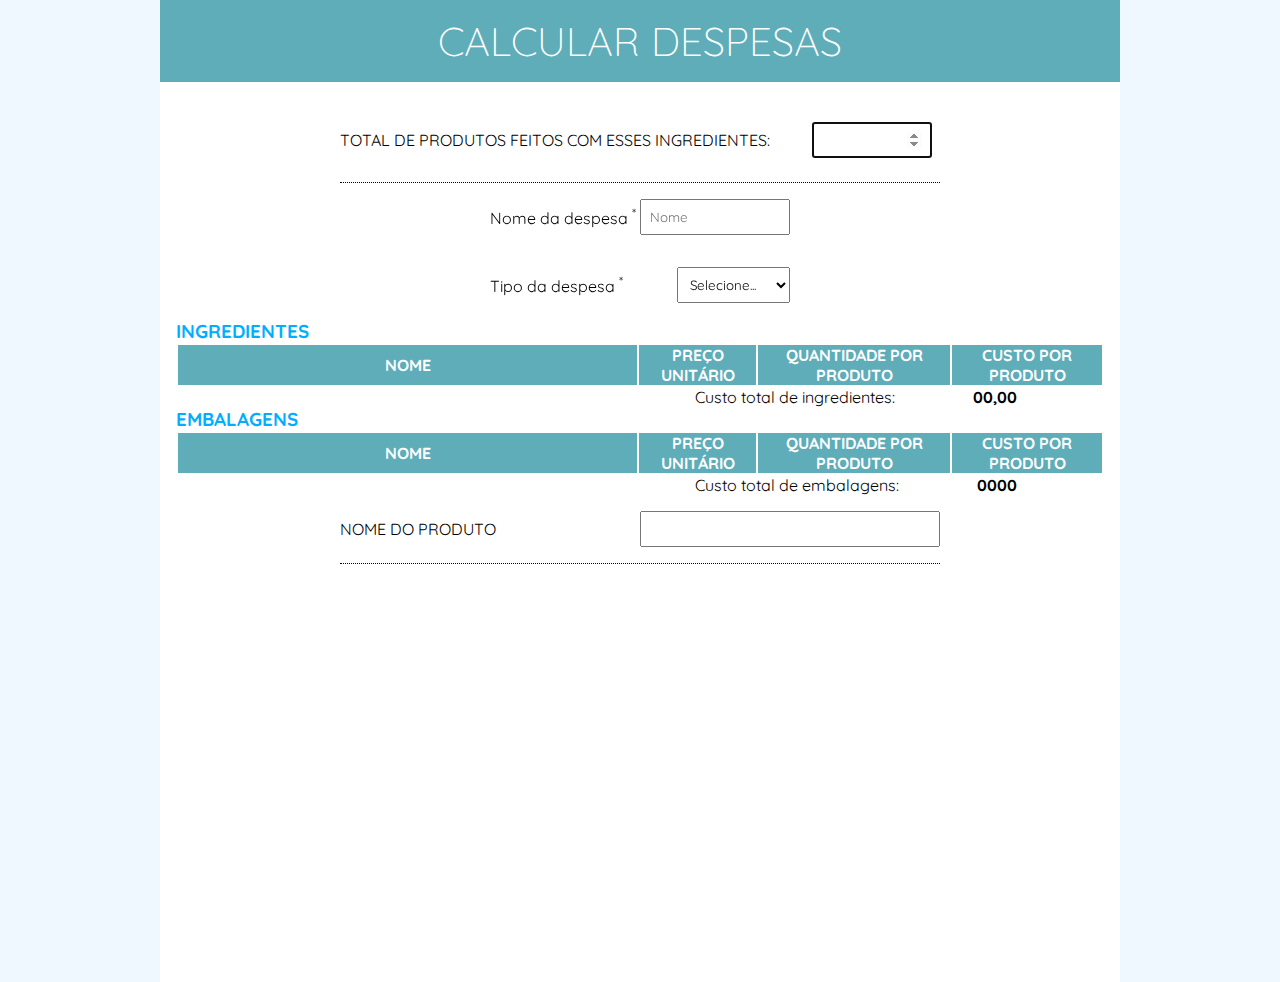
==== index.html @ eee97b00 "alertando campos obrigatórios vazios" ====
<!DOCTYPE html>
<html lang="pt-br">
<head>
    <meta charset="UTF-8">
    <meta http-equiv="X-UA-Compatible" content="IE=edge">
    <meta name="viewport" content="width=device-width, initial-scale=1.0">
    <title>Calcular Despesas</title>

    <link href="https://fonts.googleapis.com/css2?family=Quicksand:wght@300;400;700&display=swap" rel="stylesheet">
    
    <link rel="stylesheet" href="./css/reset.css">
    <link rel="stylesheet" href="./css/style.css">
    <link rel="stylesheet" href="./css/cabecalho/cabecalho.css">
    <link rel="stylesheet" href="./css/formulario/formulario.css">
    <link rel="stylesheet" href="./css/tabela.css">
</head>
<body>
    <header class="cabecalho">
        <h1 class="cabecalho__titulo">Calcular Despesas</h1>
    </header>
    <main class="principal">
        <div class="container">
            <div class="formulario__campo">
                <span class="mensagem-erro mensagem-erro-oculta"></span>
                <label for="quantidade-produtos">Total de produtos feitos com esses ingredientes:</label>
                <input type="number" id="quantidade-produtos" required autofocus>
            </div>
            <!--**************FORMULÁRIO**************-->
            <form class="formulario">
                <div class="formulario__campo">
                    <label for="nome-despesa">Nome da despesa <sup>*</sup></label>
                    <input type="text" id="nome-despesa" placeholder="Nome" required>
                    <span class="mensagem-erro mensagem-erro-oculta"></span>
                </div>
                <div class="formulario__campo">
                    <label for="tipo-despesa">Tipo da despesa <sup>*</sup></label>
                    <select name="tipo" id="tipo-despesa">
                        <option>Selecione...</option>
                        <option value="ingrediente">Ingrediente</option>
                        <option value="embalagem">Embalagem</option>
                        <span class="mensagem-erro mensagem-erro-oculta"></span>
                    </select>
                </div>
                <!--FORMULÁRIO TIPO-->
                <div class="formulario__tipo formulario-inativo">          
                    <div class="formulario__campo">
                        <label for="quantidade">Quantidade utilizada <sub>(opcional)</sub></label>
                        <input type="text" pattern="[\d]+" id="quantidade-usada" data-tipo="quantidade-usada" placeholder="Quantidade utilizada">
                    </div>
                    <div class="formulario__campo" id="preco-quantidade">
                        <!--<label for="preco">Preço/Quantidade</label>
                        <div>
                            <input type="text" id="preco" data-tipo="preco" placeholder="Preço" required>
                            <input type="number" id="quantidade-preco" data-tipo="quantidade-preco" placeholder="1">
                        </div>-->
                        <label for="preco" id="">Preço/Quantidade</label>
                        <input type="text" id="preco" data-tipo="preco" placeholder="Preço" required>
                        <input type="number" id="quantidade-preco" data-tipo="quantidade-preco" placeholder="1">
                        
                    </div>
                    <button class="formulario__botao">Adicionar</button>
                </div>
            </form>
            <!--***************TABELAS**************-->
            <!--nome, quantidadeUtilizada, precoUnitario, quantidadePorProduto, custoPorProduto-->
            
            
            
            <table class="tabela tabela__ingredientes">
                <h3 class="tabela__titulo">Ingredientes</h3>
                <tr class="tabela__cabecalho">
                    <th class="tabela__cabecalho--nome">Nome</th>
                    <th class="tabela__cabecalho--precoUnitario">Preço unitário</th>
                    <th class="tabela__cabecalho--quantidadePorProduto">Quantidade por Produto</th>
                    <th class="tabela__cabecalho--custoPorProduto">Custo por Produto</th>
                </tr>
            </table>    
            <div class="custo-total">
                <p>Custo total de ingredientes: </p>
                <b class="custo-total--valor custo-ingredientes">00,00</b>
            </div>
            <table class="tabela tabela__embalagens">
                <h3 class="tabela__titulo">Embalagens</h3>
                <tr class="tabela__cabecalho">
                    <th class="tabela__cabecalho--nome">Nome</th>
                    <th class="tabela__cabecalho--precoUnitario">Preço unitário</th>
                    <th class="tabela__cabecalho--quantidadePorProduto">Quantidade por Produto</th>
                    <th class="tabela__cabecalho--custoPorProduto">Custo por Produto</th>
                </tr>
            </table>
            <div class="custo-total">
                <p>Custo total de embalagens: </p>
                <b class="custo-total--valor custo-embalagens">0000</b>
            </div>
            

                <div class="formulario__campo">
                    <label for="nome-produto">Nome do produto</label>
                    <input type="text" id="nome-produto">
                </div>
        </div>
    </main>
    <footer>
        
    </footer>
    <script src="./js/formulario/form.js"></script>
</body>
</html>
---- css/style.css ----
:root {
    --azul-principal: rgb(94, 173, 184);
}


body {
    background-color: aliceblue;
    padding: 0 10rem;
    
}
body * {
    font-family: 'Quicksand', sans-serif;
    
}
main {
    background-color: white;
    min-height: 100vh;
}

button {
    background-color: grey;
    border: none;
    border-radius: 1rem;
    color: aliceblue;
    padding: .5rem;
    align-self: flex-end;
    text-transform: uppercase;
    width: 10rem;
}
button:active {
    background-color: rgb(180, 2, 2);
}
input,select {
    padding: .5rem;
}


.container {
    align-items: center;
    display: flex;
    padding: 1rem;
    flex-direction: column;
}

.custo-total {
    width: 100%;
    max-width: 400px;
    margin-left: auto;
    margin-right: 3rem;
    display: flex;
    justify-content: space-around;
}

.mensagem-erro {
    background-color: rgba(255, 0, 0, 0.25);
    border-radius: 5px;
    color: red;
    display: inline-block;
    padding: .26rem;
    position: absolute;
    transform: translateY(-100%);
    
    text-align: center;
}
.mensagem-erro-oculta {
    display: none;
}

@media  screen and (max-width:768px) {
    body {
        padding: 0;
    }
}
---- css/cabecalho/cabecalho.css ----
.cabecalho {
    /*border-bottom: .125rem solid black;*/
    background-color: var(--azul-principal);
    text-align: center;
    padding: 1rem;

}
.cabecalho__titulo {
    color: white;
    font-weight: 300;
    font-size: 2.5rem;
    /*max-width: 300px;*/
    text-transform: uppercase;
}

@media screen and (max-width:768px){
    .cabecalho__titulo {
    }
}
---- css/formulario/formulario.css ----
.formulario {
    box-sizing: border-box;
    display: flex;
    flex-direction: column;
    width: 300px;
    opacity: 1;
    transition: .5s;
}
.formulario-destaque-erro {
    background-color: rgba(255, 0, 0, 0.25);
    border-radius: 5px;
}
.formulario__tipo {
    height: 150px;
    transition: .25s;
    transform: scaleY(1);
}
.formulario-inativo {
    transition: .25s;
    transform: scaleY(0);
    height: 0;
    opacity: 0;
}
.container > .formulario__campo {
    text-transform: uppercase;
    border-bottom: 1px dotted black;
}
.formulario__campo {
    align-items: center;
    display: flex;
    justify-content: space-between;
    max-width: 600px;
    width: 100%;
    padding: 1rem 0;
}

.formulario__campo input{
    width: 50%;
}
/*
.formulario__campo div {
    width: 50%;
    display: flex;
    justify-content: space-between;
}
*/

#preco-quantidade {
    align-items: center;
    width: 100%;
    display: flex;
    justify-content: space-between;
}
#preco-quantidade label{
    flex-basis: 50%;
}

#quantidade-produtos {
    width: 20%;
    min-width: 5rem;
    margin: .5rem;
}


.formulario__botao {
    width: 100%;
}





@media screen and (max-width:758px) {
    .formulario {
        margin: 1rem 0;
    }
}
---- css/tabela.css ----
.tabela__titulo {
    color: rgb(0, 174, 255);
    margin-right: auto;
    text-transform: uppercase;
    
}
.tabela {
    text-align: center;
    width: 100%;
    text-transform: uppercase;
}
.tabela__cabecalho {
    background-color: var(--azul-principal);
    color: white;
}
.tabela__cabecalho--nome {
    width: 50%;
}

@media screen and (max-width) {
    
}
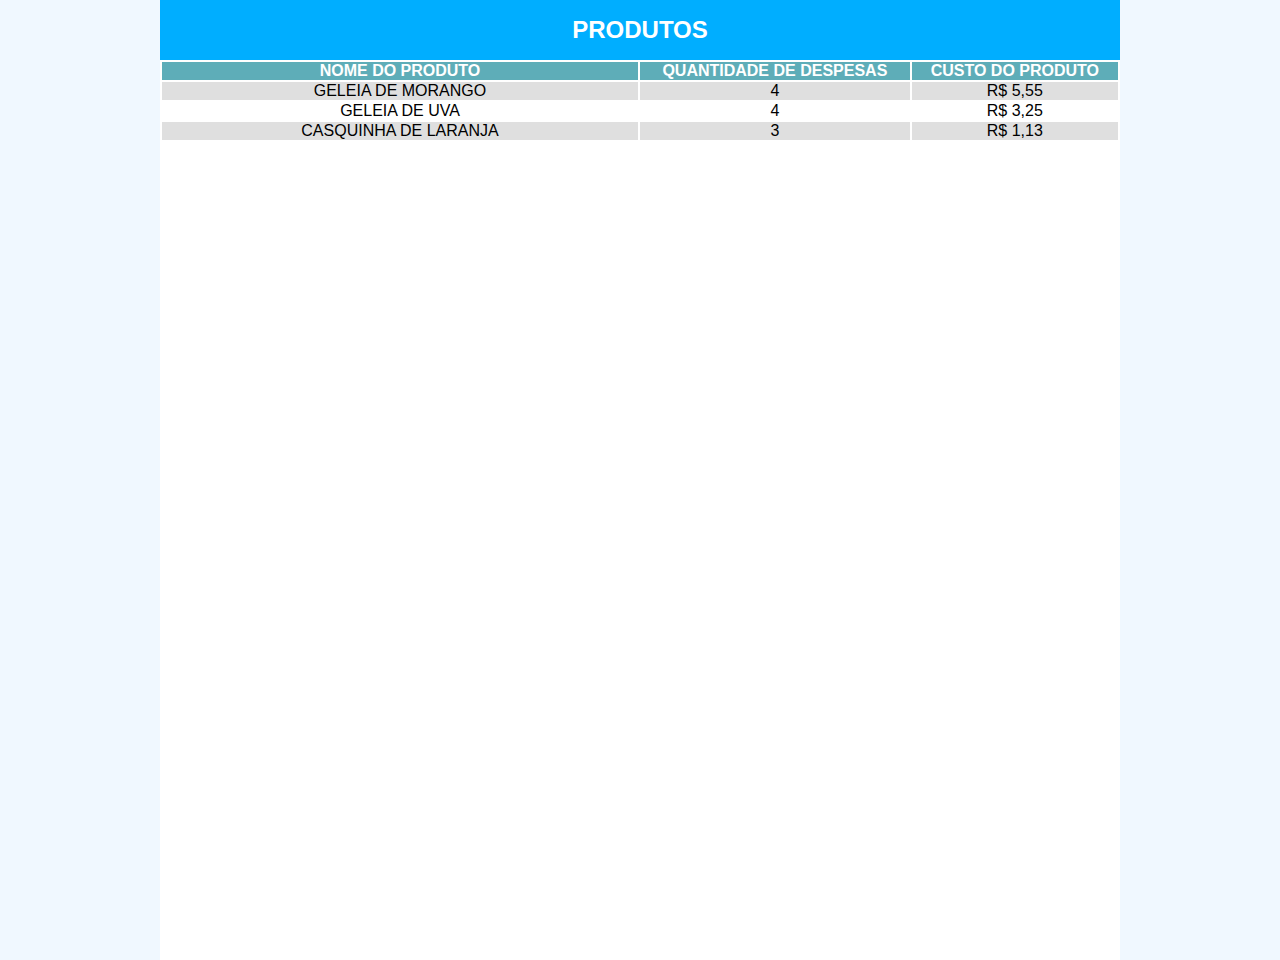
==== commit 6e02b040: "separando responsabilidades e implantando soma dos custos" ====
--- a/index.html
+++ b/index.html
@@ -1,108 +1,43 @@
 <!DOCTYPE html>
-<html lang="pt-br">
+<html lang="en">
 <head>
     <meta charset="UTF-8">
     <meta http-equiv="X-UA-Compatible" content="IE=edge">
     <meta name="viewport" content="width=device-width, initial-scale=1.0">
-    <title>Calcular Despesas</title>
-
-    <link href="https://fonts.googleapis.com/css2?family=Quicksand:wght@300;400;700&display=swap" rel="stylesheet">
+    <title>Produtos</title>
     
     <link rel="stylesheet" href="./css/reset.css">
     <link rel="stylesheet" href="./css/style.css">
+    <link rel="stylesheet" href="./css/tabela.css">
     <link rel="stylesheet" href="./css/cabecalho/cabecalho.css">
-    <link rel="stylesheet" href="./css/formulario/formulario.css">
-    <link rel="stylesheet" href="./css/tabela.css">
+    <link rel="stylesheet" href="./css/tabela/tabelaProdutos.css">
 </head>
 <body>
+    
     <header class="cabecalho">
-        <h1 class="cabecalho__titulo">Calcular Despesas</h1>
+        <h1 class="cabecalho__titulo">Produtos</h1>
     </header>
-    <main class="principal">
-        <div class="container">
-            <div class="formulario__campo">
-                <span class="mensagem-erro mensagem-erro-oculta"></span>
-                <label for="quantidade-produtos">Total de produtos feitos com esses ingredientes:</label>
-                <input type="number" id="quantidade-produtos" required autofocus>
-            </div>
-            <!--**************FORMULÁRIO**************-->
-            <form class="formulario">
-                <div class="formulario__campo">
-                    <label for="nome-despesa">Nome da despesa <sup>*</sup></label>
-                    <input type="text" id="nome-despesa" placeholder="Nome" required>
-                    <span class="mensagem-erro mensagem-erro-oculta"></span>
-                </div>
-                <div class="formulario__campo">
-                    <label for="tipo-despesa">Tipo da despesa <sup>*</sup></label>
-                    <select name="tipo" id="tipo-despesa">
-                        <option>Selecione...</option>
-                        <option value="ingrediente">Ingrediente</option>
-                        <option value="embalagem">Embalagem</option>
-                        <span class="mensagem-erro mensagem-erro-oculta"></span>
-                    </select>
-                </div>
-                <!--FORMULÁRIO TIPO-->
-                <div class="formulario__tipo formulario-inativo">          
-                    <div class="formulario__campo">
-                        <label for="quantidade">Quantidade utilizada <sub>(opcional)</sub></label>
-                        <input type="text" pattern="[\d]+" id="quantidade-usada" data-tipo="quantidade-usada" placeholder="Quantidade utilizada">
-                    </div>
-                    <div class="formulario__campo" id="preco-quantidade">
-                        <!--<label for="preco">Preço/Quantidade</label>
-                        <div>
-                            <input type="text" id="preco" data-tipo="preco" placeholder="Preço" required>
-                            <input type="number" id="quantidade-preco" data-tipo="quantidade-preco" placeholder="1">
-                        </div>-->
-                        <label for="preco" id="">Preço/Quantidade</label>
-                        <input type="text" id="preco" data-tipo="preco" placeholder="Preço" required>
-                        <input type="number" id="quantidade-preco" data-tipo="quantidade-preco" placeholder="1">
-                        
-                    </div>
-                    <button class="formulario__botao">Adicionar</button>
-                </div>
-            </form>
-            <!--***************TABELAS**************-->
-            <!--nome, quantidadeUtilizada, precoUnitario, quantidadePorProduto, custoPorProduto-->
+    <main>
+        <div class="conteudo__principal">
+            <table class="tabela">
+                <thead>
+                    <tr class="tabela__cabecalho">
+                        <th class="tabela__cabecalho--nome">Nome do Produto</th>
+                        <th>Quantidade de Despesas</th>
+                        <th>Custo do Produto</th>
+                    </tr>
+                </thead>
+                <tbody>
+                    
+                </tbody>
+                <tfoot>
+                    
+                </tfoot>
+            </table>
             
-            
-            
-            <table class="tabela tabela__ingredientes">
-                <h3 class="tabela__titulo">Ingredientes</h3>
-                <tr class="tabela__cabecalho">
-                    <th class="tabela__cabecalho--nome">Nome</th>
-                    <th class="tabela__cabecalho--precoUnitario">Preço unitário</th>
-                    <th class="tabela__cabecalho--quantidadePorProduto">Quantidade por Produto</th>
-                    <th class="tabela__cabecalho--custoPorProduto">Custo por Produto</th>
-                </tr>
-            </table>    
-            <div class="custo-total">
-                <p>Custo total de ingredientes: </p>
-                <b class="custo-total--valor custo-ingredientes">00,00</b>
-            </div>
-            <table class="tabela tabela__embalagens">
-                <h3 class="tabela__titulo">Embalagens</h3>
-                <tr class="tabela__cabecalho">
-                    <th class="tabela__cabecalho--nome">Nome</th>
-                    <th class="tabela__cabecalho--precoUnitario">Preço unitário</th>
-                    <th class="tabela__cabecalho--quantidadePorProduto">Quantidade por Produto</th>
-                    <th class="tabela__cabecalho--custoPorProduto">Custo por Produto</th>
-                </tr>
-            </table>
-            <div class="custo-total">
-                <p>Custo total de embalagens: </p>
-                <b class="custo-total--valor custo-embalagens">0000</b>
-            </div>
-            
-
-                <div class="formulario__campo">
-                    <label for="nome-produto">Nome do produto</label>
-                    <input type="text" id="nome-produto">
-                </div>
         </div>
+        
     </main>
-    <footer>
-        
-    </footer>
-    <script src="./js/formulario/form.js"></script>
+    <script src="./js/produtos.js" type="module"></script>
 </body>
 </html>--- a/css/style.css
+++ b/css/style.css
@@ -1,5 +1,7 @@
 :root {
-    --azul-principal: rgb(94, 173, 184);
+    --azul-escuro: rgb(94, 173, 184);
+    --azul-principal: rgb(0, 174, 255);
+    --vermelho-escuro: rgb(184, 94, 94);
 }
 
 
@@ -18,17 +20,26 @@
 }
 
 button {
-    background-color: grey;
     border: none;
-    border-radius: 1rem;
+    border-radius: 2rem;
     color: aliceblue;
     padding: .5rem;
-    align-self: flex-end;
+    margin: 1rem;
     text-transform: uppercase;
-    width: 10rem;
+}
+.botao__despesa {
+    background-color: grey;
+    width: calc(100% - 2rem);
+}
+.botao__produto {
+    background-color: rgb(40, 155, 40);
+    margin: 0;
+    margin-left: 50%;
+    width: 50%;
+    height: 3rem;
 }
 button:active {
-    background-color: rgb(180, 2, 2);
+    background-color: var(--vermelho-escuro);
 }
 input,select {
     padding: .5rem;
@@ -42,29 +53,6 @@
     flex-direction: column;
 }
 
-.custo-total {
-    width: 100%;
-    max-width: 400px;
-    margin-left: auto;
-    margin-right: 3rem;
-    display: flex;
-    justify-content: space-around;
-}
-
-.mensagem-erro {
-    background-color: rgba(255, 0, 0, 0.25);
-    border-radius: 5px;
-    color: red;
-    display: inline-block;
-    padding: .26rem;
-    position: absolute;
-    transform: translateY(-100%);
-    
-    text-align: center;
-}
-.mensagem-erro-oculta {
-    display: none;
-}
 
 @media  screen and (max-width:768px) {
     body {
--- a/css/tabela.css
+++ b/css/tabela.css
@@ -10,11 +10,25 @@
     text-transform: uppercase;
 }
 .tabela__cabecalho {
-    background-color: var(--azul-principal);
+    background-color: var(--azul-escuro);
     color: white;
 }
 .tabela__cabecalho--nome {
+}
+
+td:first-child {
     width: 50%;
+}
+
+tr:nth-child(2n) {
+    background-color: rgb(223, 223, 223);
+}
+th {
+    padding: 0 .5rem;
+
+}
+tbody tr {
+    height: 3rem;
 }
 
 @media screen and (max-width) {
--- a/css/cabecalho/cabecalho.css
+++ b/css/cabecalho/cabecalho.css
@@ -3,12 +3,12 @@
     background-color: var(--azul-principal);
     text-align: center;
     padding: 1rem;
-
+    
 }
 .cabecalho__titulo {
     color: white;
-    font-weight: 300;
-    font-size: 2.5rem;
+    font-weight: 700;
+    font-size: 1.5rem;
     /*max-width: 300px;*/
     text-transform: uppercase;
 }
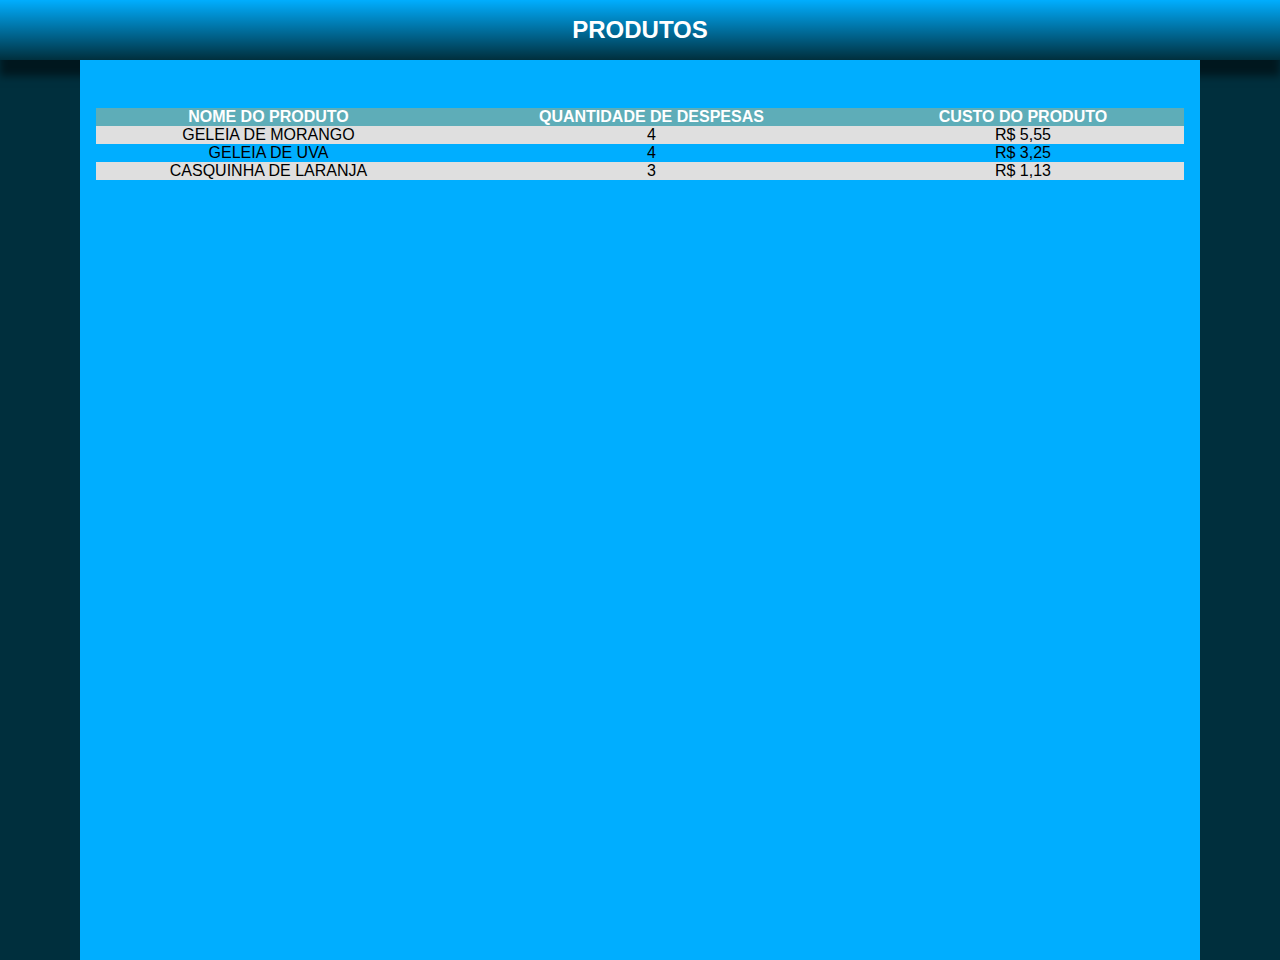
==== commit 4a28b7aa: "mudanças no layout" ====
--- a/index.html
+++ b/index.html
@@ -8,9 +8,8 @@
     
     <link rel="stylesheet" href="./css/reset.css">
     <link rel="stylesheet" href="./css/style.css">
-    <link rel="stylesheet" href="./css/tabela.css">
+    <link rel="stylesheet" href="./css/tabela/tabela.css">
     <link rel="stylesheet" href="./css/cabecalho/cabecalho.css">
-    <link rel="stylesheet" href="./css/tabela/tabelaProdutos.css">
 </head>
 <body>
     
--- a/css/style.css
+++ b/css/style.css
@@ -1,13 +1,13 @@
 :root {
     --azul-escuro: rgb(94, 173, 184);
+    --fundo-body: rgb(0, 47, 61);
     --azul-principal: rgb(0, 174, 255);
     --vermelho-escuro: rgb(184, 94, 94);
 }
 
 
 body {
-    background-color: aliceblue;
-    padding: 0 10rem;
+    background-color: var(--fundo-body);
     
 }
 body * {
@@ -15,47 +15,47 @@
     
 }
 main {
-    background-color: white;
+    background-color: var(--azul-principal);
     min-height: 100vh;
+    padding: 3rem 1rem;
+    margin: 0 5rem;
 }
 
-button {
-    border: none;
-    border-radius: 2rem;
-    color: aliceblue;
-    padding: .5rem;
-    margin: 1rem;
-    text-transform: uppercase;
-}
-.botao__despesa {
-    background-color: grey;
-    width: calc(100% - 2rem);
-}
-.botao__produto {
-    background-color: rgb(40, 155, 40);
-    margin: 0;
-    margin-left: 50%;
-    width: 50%;
-    height: 3rem;
-}
-button:active {
-    background-color: var(--vermelho-escuro);
-}
+
 input,select {
     padding: .5rem;
 }
 
-
+/*
 .container {
     align-items: center;
     display: flex;
     padding: 1rem;
     flex-direction: column;
 }
+*/
 
 
-@media  screen and (max-width:768px) {
+@media  screen and (max-width:1024px) {
     body {
-        padding: 0;
+        padding: .5rem;
+    }
+    
+}
+@media  screen and (min-width:1400px) {
+    .container-principal {
+        display: flex;
+        flex-direction: row-reverse;
+    }
+    .formularios {
+        background-color: rgba(145, 202, 209, 0.548);
+        background-image: linear-gradient(45deg,rgb(93, 157, 216), rgb(147, 248, 255));
+        border-radius: 1rem;
+        box-shadow: 0 0 .5rem rgba(0, 0, 0, 0.5);
+        flex-basis: 300px;
+        margin: 0 1rem;
+    }
+    .tabelas {
+        flex-grow: 1;
     }
 }--- a/css/tabela/tabela.css
+++ b/css/tabela/tabela.css
@@ -0,0 +1,43 @@
+.tabela__titulo {
+    color: rgb(0, 174, 255);
+    margin-right: auto;
+    text-transform: uppercase;
+    
+}
+.tabela {
+    text-align: center;
+    width: 100%;
+    text-transform: uppercase;
+    border-spacing: 0;
+}
+.tabela__cabecalho {
+    width: 100%;
+    background-color: var(--azul-escuro);
+    color: white;
+}
+
+
+tr:nth-child(2n) {
+    background-color: rgb(223, 223, 223);
+}
+th {
+    padding: 0 .5rem;
+}
+tbody tr {
+    height: 3rem;
+}
+
+@media screen and (max-width: 480px) {
+    .tabela__cabecalho {
+        font-size: .5rem;
+    }
+}
+
+@media screen and (max-width: 1024px) {
+    .tabela__cabecalho {
+        font-size: .75rem;
+    }
+    .tabela__cabecalho--nome {
+        font-size: 1rem;
+    }
+}--- a/css/cabecalho/cabecalho.css
+++ b/css/cabecalho/cabecalho.css
@@ -1,9 +1,9 @@
 .cabecalho {
     /*border-bottom: .125rem solid black;*/
-    background-color: var(--azul-principal);
     text-align: center;
     padding: 1rem;
-    
+    box-shadow: 0 1rem .5rem rgba(0, 0, 0, 0.5);
+    background-image: linear-gradient(var(--azul-principal), rgba(0, 0, 255, 0));
 }
 .cabecalho__titulo {
     color: white;
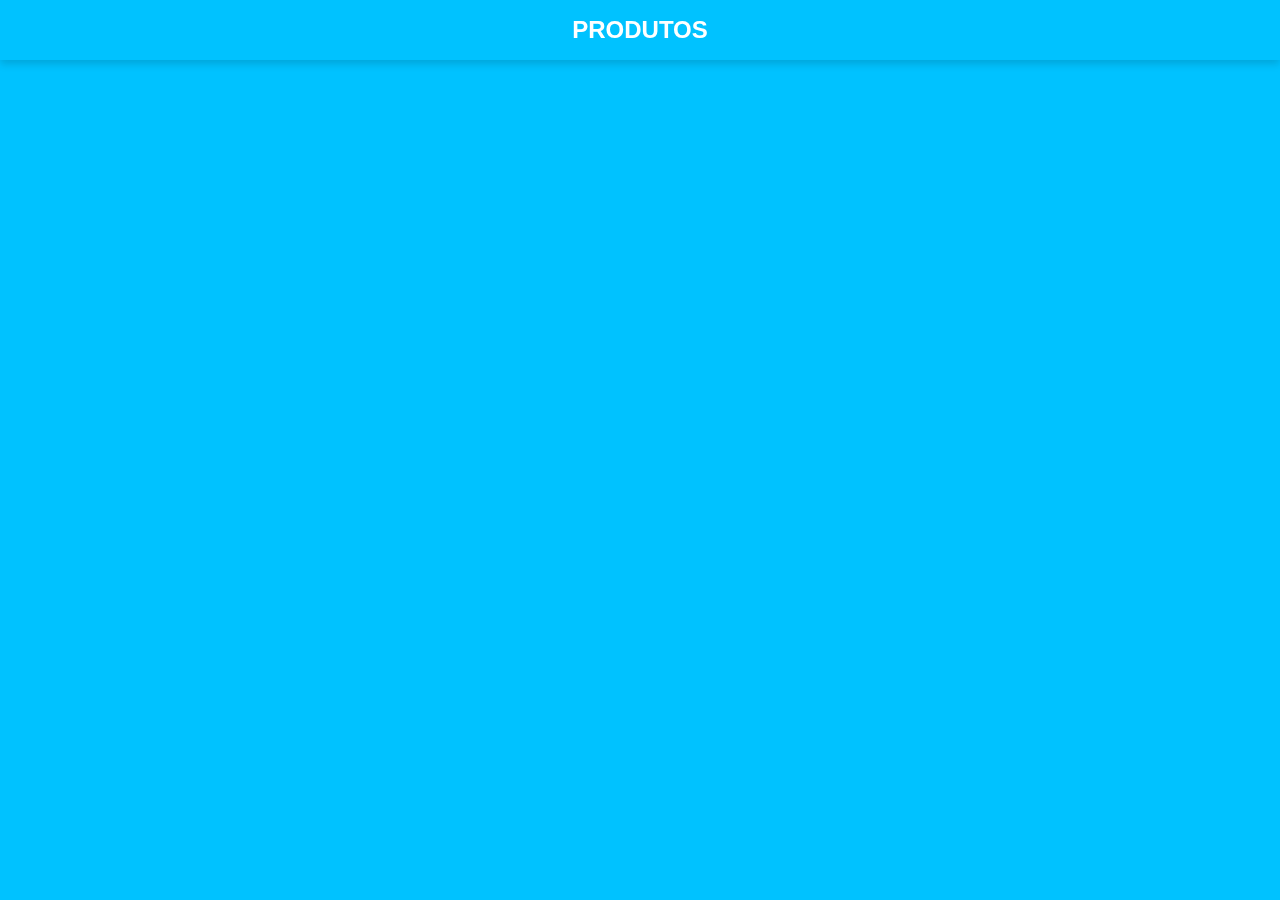
==== commit 9fcb864c: "adicionando a funcionalidade de excluir despesa" ====
--- a/index.html
+++ b/index.html
@@ -22,7 +22,6 @@
                 <thead>
                     <tr class="tabela__cabecalho">
                         <th class="tabela__cabecalho--nome">Nome do Produto</th>
-                        <th>Quantidade de Despesas</th>
                         <th>Custo do Produto</th>
                     </tr>
                 </thead>
--- a/css/style.css
+++ b/css/style.css
@@ -1,29 +1,22 @@
-:root {
-    --azul-escuro: rgb(94, 173, 184);
-    --fundo-body: rgb(0, 47, 61);
-    --azul-principal: rgb(0, 174, 255);
-    --vermelho-escuro: rgb(184, 94, 94);
+@import url(./variaveis.css);
+
+body {
+    background-color: var(--cor-principal);
+    
+}
+body * {
+    /*font-family: 'Quicksand', sans-serif;*/
+    font-family: 'Poppins', sans-serif;
+}
+
+main {
+    background-color: /*var(--azul-principal)*/ black;
 }
 
 
-body {
-    background-color: var(--fundo-body);
-    
-}
-body * {
-    font-family: 'Quicksand', sans-serif;
-    
-}
-main {
-    background-color: var(--azul-principal);
-    min-height: 100vh;
-    padding: 3rem 1rem;
-    margin: 0 5rem;
-}
-
-
-input,select {
-    padding: .5rem;
+.container {
+    background-color: var(--cor-principal);
+    padding-top: 4rem;
 }
 
 /*
@@ -36,26 +29,25 @@
 */
 
 
-@media  screen and (max-width:1024px) {
-    body {
-        padding: .5rem;
-    }
+@media  screen and (min-width:1400px) {
     
-}
-@media  screen and (min-width:1400px) {
     .container-principal {
         display: flex;
-        flex-direction: row-reverse;
+        flex-direction: row;
+        margin: 0 10vw;
     }
     .formularios {
-        background-color: rgba(145, 202, 209, 0.548);
-        background-image: linear-gradient(45deg,rgb(93, 157, 216), rgb(147, 248, 255));
         border-radius: 1rem;
         box-shadow: 0 0 .5rem rgba(0, 0, 0, 0.5);
-        flex-basis: 300px;
+        flex: 25% 1 1;
         margin: 0 1rem;
+        margin-top: 1rem;
+        min-width: 400px;
+        max-width: 500px;
+        height: min-content;
     }
     .tabelas {
-        flex-grow: 1;
+        margin-top: 1rem;
+        flex: 75% 1 1;
     }
 }--- a/css/tabela/tabela.css
+++ b/css/tabela/tabela.css
@@ -1,41 +1,72 @@
+.tabelas {
+    background-color: var(--cor-principal);
+    padding: 0 .5rem;
+}
+
 .tabela__titulo {
-    color: rgb(0, 174, 255);
+    color: white;
     margin-right: auto;
     text-transform: uppercase;
     
 }
 .tabela {
+    border-spacing: 0;
     text-align: center;
+    text-transform: uppercase;
     width: 100%;
-    text-transform: uppercase;
-    border-spacing: 0;
 }
 .tabela__cabecalho {
+    background-color: var(--cor-secundaria);
+}
+.tabela__linha--nome {
+    position: relative;
     width: 100%;
-    background-color: var(--azul-escuro);
-    color: white;
 }
 
+.removerLinha {
+    animation-duration: .5s;
+    animation-name: removerLinhaAnim;
+    transition: .5s;
+}
 
-tr:nth-child(2n) {
-    background-color: rgb(223, 223, 223);
+@keyframes removerLinhaAnim {
+    50% {
+        transform: translateX(-5%) rotateX(45deg );
+    }
+    100% {
+        transform: translateX(100%);
+    }
 }
+
 th {
-    padding: 0 .5rem;
+    border: 1px solid rgb(255, 255, 255);
+    color: white;
+    font-size: 1rem;
+    padding: .5rem .5rem;
+    line-height: 1rem;
 }
 tbody tr {
-    height: 3rem;
+    background-color: rgba(255, 255, 255, 0.95);
+    height: 2rem;
+}
+tr:nth-child(2n) {
+    background-color: var(--cor-linha);
+}
+
+tfoot {
+    background-color: unset;
+}
+tfoot td:last-child{
+    background-color: var(--cor-secundaria);
 }
 
 @media screen and (max-width: 480px) {
     .tabela__cabecalho {
-        font-size: .5rem;
     }
 }
 
 @media screen and (max-width: 1024px) {
     .tabela__cabecalho {
-        font-size: .75rem;
     }
     .tabela__cabecalho--nome {
         font-size: 1rem;
--- a/css/cabecalho/cabecalho.css
+++ b/css/cabecalho/cabecalho.css
@@ -1,9 +1,11 @@
 .cabecalho {
-    /*border-bottom: .125rem solid black;*/
+    background-color: var(--cor-principal);
+    box-shadow: 0 .25rem .5rem rgba(0, 0, 0, 0.15);
+    padding: 1rem 0;
+    position: fixed;
     text-align: center;
-    padding: 1rem;
-    box-shadow: 0 1rem .5rem rgba(0, 0, 0, 0.5);
-    background-image: linear-gradient(var(--azul-principal), rgba(0, 0, 255, 0));
+    width: 100vw;
+    z-index: 15;
 }
 .cabecalho__titulo {
     color: white;
@@ -12,8 +14,3 @@
     /*max-width: 300px;*/
     text-transform: uppercase;
 }
-
-@media screen and (max-width:768px){
-    .cabecalho__titulo {
-    }
-}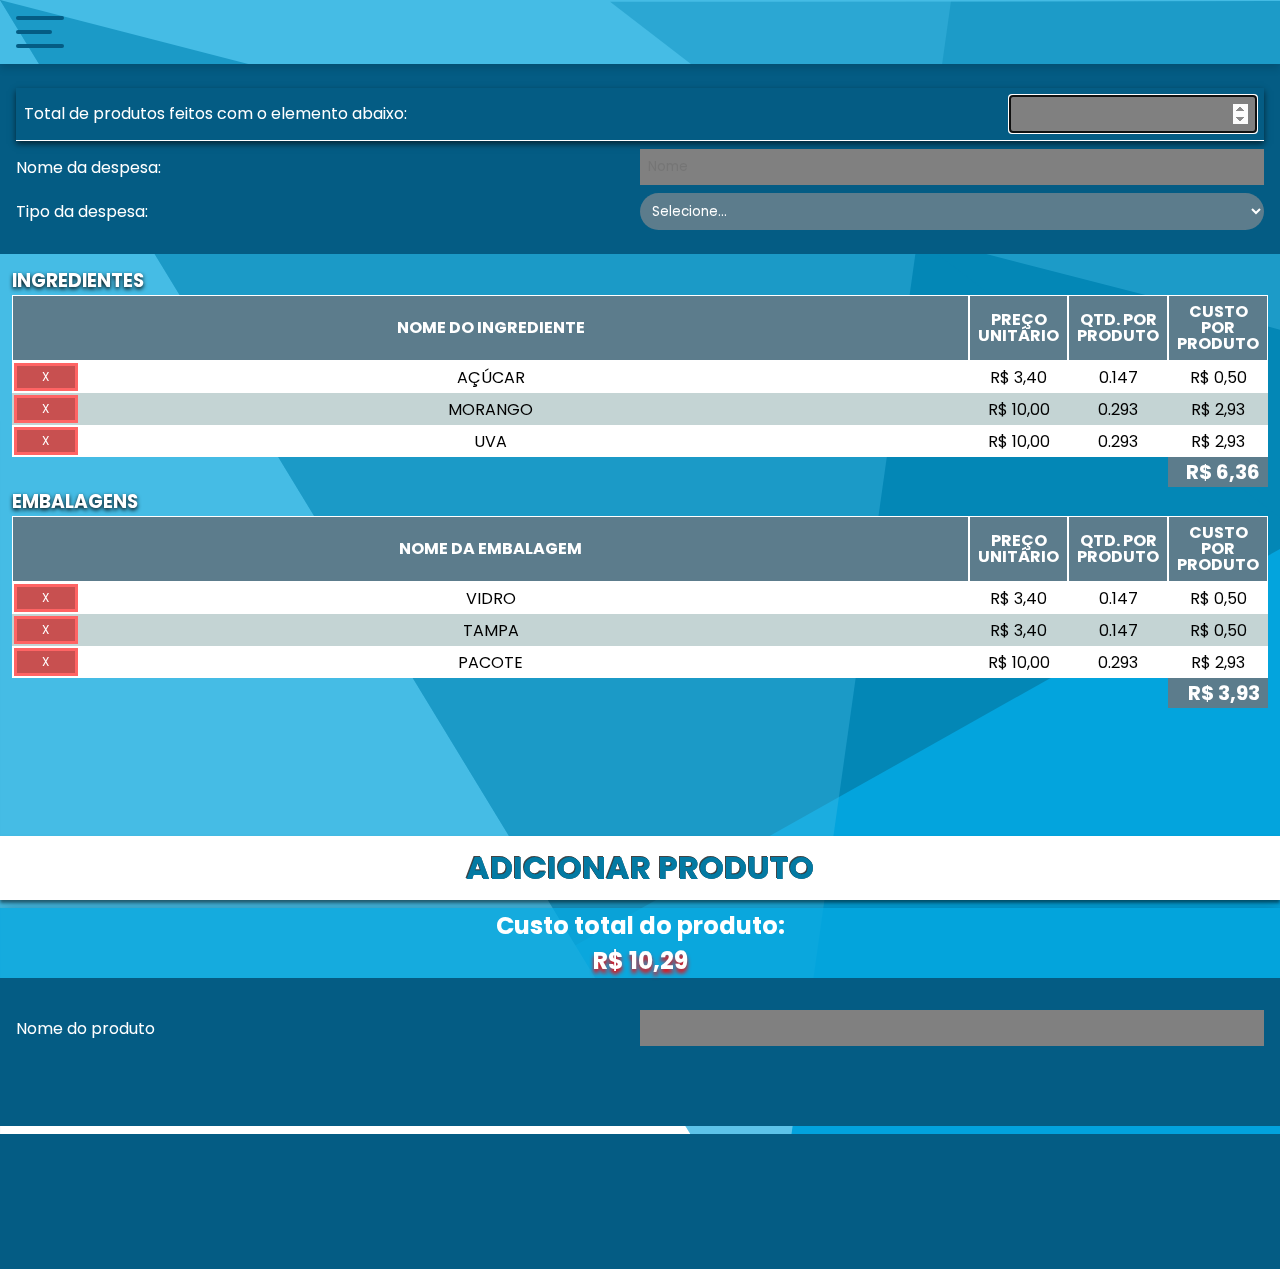
==== commit e474c9d1: "alterando pagina inicial" ====
--- a/index.html
+++ b/index.html
@@ -1,41 +1,153 @@
 <!DOCTYPE html>
-<html lang="en">
+<html lang="pt-br">
 <head>
-    <meta charset="UTF-8">
-    <meta http-equiv="X-UA-Compatible" content="IE=edge">
-    <meta name="viewport" content="width=device-width, initial-scale=1.0">
-    <title>Produtos</title>
-    
-    <link rel="stylesheet" href="./css/reset.css">
-    <link rel="stylesheet" href="./css/style.css">
-    <link rel="stylesheet" href="./css/tabela/tabela.css">
-    <link rel="stylesheet" href="./css/cabecalho/cabecalho.css">
+  <meta charset="UTF-8">
+  <meta http-equiv="X-UA-Compatible" content="IE=edge">
+  <meta name="viewport" content="width=device-width, initial-scale=1.0">
+  <title>Calcular Despesas</title>
+  
+  <link href="https://fonts.googleapis.com/css2?family=Poppins:wght@300;400;700&display=swap" rel="stylesheet"> 
+  
+  <link rel="stylesheet" href="./css/reset.css">
+  <link rel="stylesheet" href="./css/style.css">
+  <link rel="stylesheet" href="./css/cabecalho/cabecalho.css">
+  <link rel="stylesheet" href="./css/cabecalho/navegacao.css">
+  <link rel="stylesheet" href="./css/cabecalho/cabecalhoNavegacao.css">
+  <link rel="stylesheet" href="./css/cabecalho/botaoMenu.css">
+  <link rel="stylesheet" href="./css/formulario/formulario.css">
+  <link rel="stylesheet" href="./css/formulario/formularioDespesa.css">
+  <link rel="stylesheet" href="./css/formulario/formularioProduto.css">
+  <link rel="stylesheet" href="./css/tabela/tabela.css">
+  <link rel="stylesheet" href="./css/tabela/tabelaDespesas.css">
+  <link rel="stylesheet" href="./css/custos.css">
+  <link rel="stylesheet" href="./css/botao.css">
 </head>
 <body>
+  <header class="cabecalho">
+    <h1 class="cabecalho__titulo"></h1>
     
-    <header class="cabecalho">
-        <h1 class="cabecalho__titulo">Produtos</h1>
-    </header>
-    <main>
-        <div class="conteudo__principal">
-            <table class="tabela">
-                <thead>
-                    <tr class="tabela__cabecalho">
-                        <th class="tabela__cabecalho--nome">Nome do Produto</th>
-                        <th>Custo do Produto</th>
-                    </tr>
-                </thead>
-                <tbody>
-                    
-                </tbody>
-                <tfoot>
-                    
-                </tfoot>
-            </table>
-            
-        </div>
-        
-    </main>
-    <script src="./js/produtos.js" type="module"></script>
+    <div class="button__nav butiton__nav-effects">
+      <span class="button__nav--line" id="top-line"></span>
+      <span class="button__nav--line" id="middle-line"></span>
+      <span class="button__nav--line" id="bottom-line"></span>
+    </div>
+    <nav class="navigation navigation-hide">
+      <a class="navigation__item" href="">Produtos</a>
+      <a class="navigation__item" href="">Calculadora</a>
+    </nav>
+    
+    
+  </div>
+</header>
+<main class="principal">
+  <!--**************FORMULÁRIO**************-->
+  <form class="formularioDespesa">
+    <div class="formulario__campo" id="formulario__quantidadeProdutos">
+      <span class="mensagem-erro mensagem-erro-oculta">Este campo não pode ficar vazio</span>
+      <label for="quantidade-produtos">Total de produtos feitos com o elemento abaixo:</label>
+      <input class="formulario__campo--input" type="number" id="quantidade-produtos" required autofocus accesskey="1">
+    </div>
+    <div class="formulario__campo">
+      <label for="nome-despesa">Nome da despesa: </label>
+      <input class="formulario__campo--input" type="text" id="nome-despesa" placeholder="Nome" required accesskey="n">
+    </div>
+    <div class="formulario__campo">
+      <label for="tipo-despesa">Tipo da despesa: </label>
+      <select class="formulario__campo--input" name="tipo" id="tipo-despesa" accesskey="t">
+        <option>Selecione...</option>
+        <option value="ingrediente">Ingrediente</option>
+        <option value="embalagem">Embalagem</option>
+      </select>
+    </div>
+    <!--FORMULÁRIO TIPO-->
+    <div class="formulario__tipo formulario-inativo">          
+      <div class="formulario__campo">
+        <label for="quantidade">Quantidade utilizada: </label>
+        <input class="formulario__campo--input" type="text" pattern="[\d]+" id="quantidade-usada" data-tipo="quantidade-usada" placeholder="Quantidade utilizada" accesskey="q">
+      </div>
+      <div class="formulario__campo preco-quantidade__div">
+        <label for="preco" id="label-preco">Preço/Quantidade</label>
+        <div>
+          <input class="formulario__campo--input" type="text" id="preco" data-tipo="preco" placeholder="Preço" required accesskey="p">
+          <input class="formulario__campo--input" type="number" id="quantidade-preco" data-tipo="quantidade-preco" placeholder="1">
+        </div> 
+      </div>
+      <button class="botao botao-despesa" type="button" accesskey="b">Adicionar Despesa</button>
+    </div>
+  </form>
+  <!--TABELAS-->
+  <div class="tabelas">
+    <table class="tabela tabela__ingredientes">
+      <h3 class="tabela__titulo">Ingredientes</h3>
+      <thead>
+        <tr class="tabela__cabecalho">
+          <th class="tabela__cabecalho--nome">Nome do Ingrediente</th>
+          <th class="tabela__cabecalho--precoUnitario">Preço unitário</th>
+          <th class="tabela__cabecalho--quantidadePorProduto">Qtd. por Produto</th>
+          <th class="tabela__cabecalho--custoPorProduto">Custo por Produto</th>
+        </tr>
+      </thead>
+      <tbody>
+        <tr class="tabela__linha">
+          <!--<td colspan="4">Ainda não foi adicionado nenhum ingrediente</td>-->
+          <td class="tabela__linha--nome"><button class="botao-delete"></button>Açúcar</td>
+          <td>R$ 3,40</td>	
+          <td>0.147</td>	
+          <td>R$ 0,50</td>
+        </tr>
+      </tbody>
+      <tfoot>
+        <td></td>
+        <td></td>
+        <td></td>
+        <td class="custo" id="custo-ingredientes"> R$ 0,00</td>
+      </tfoot>
+    </table> 
+    <table class="tabela tabela__embalagens">
+      <h3 class="tabela__titulo">Embalagens</h3>
+      <thead class="tabela__cabecalho">
+        <tr>
+          <th class="tabela__cabecalho--nome">Nome da Embalagem</th>
+          <th class="tabela__cabecalho--precoUnitario">Preço unitário</th>
+          <th class="tabela__cabecalho--quantidadePorProduto">Qtd. por Produto</th>
+          <th class="tabela__cabecalho--custoPorProduto">Custo por Produto</th>
+        </tr>
+      </thead>
+      <tbody >
+        <tr class="tabela__linha">
+          <td colspan="4">Ainda não foi adicionado nenhuma embalagem</td>
+        </tr>
+      </tbody>
+      <tfoot>
+        <tr>
+          <td></td>
+          <td></td>
+          <td></td>
+          <td class="custo" id="custo-embalagens"> R$ 0,00</td>
+        </tr>
+      </tfoot>
+      
+    </table>
+  </div>
+  <div class="soma-custos">
+    <p>Custo total do produto: </p>
+    <p id="custo-total">R$ 0,00</p>
+  </div>
+  <form class="formularioProduto" action="">
+    <div class="formulario__campo formularioProduto__nome">
+      <label for="nome-produto">Nome do produto</label>
+      <input class="formulario__campo--input" type="text" id="nome-produto" required>
+    </div>
+    
+    <button class="botao botao-produto" type="button">Adicionar produto</button>
+  </form>
+</main>
+<footer>
+  
+</footer>
+<script src="./js/formulario/formDespesas.js" type="module"></script>
+<script src="./js/formulario/formProduto.js" type="module"></script>
+<script src="./js/formulario/processaJson.js" type="module"></script>
+<script src="./js/navegacao.js" ></script>
 </body>
 </html>--- a/css/style.css
+++ b/css/style.css
@@ -1,53 +1,89 @@
-@import url(./variaveis.css);
+@import url(./_variaveis.css);
 
 body {
-    background-color: var(--cor-principal);
-    
+    /*background-color: var(--cor-fundo); */
+    background: url(../assets/img/bgImage.svg) no-repeat;
+    background-size: cover;
 }
 body * {
     /*font-family: 'Quicksand', sans-serif;*/
     font-family: 'Poppins', sans-serif;
 }
+header {
+    height: var(--altura-cabecalho);
+}
 
 main {
-    background-color: /*var(--azul-principal)*/ black;
+    margin-top: calc(var(--altura-cabecalho));
+    width: 100%;
+    background-color: var(--cor-principal);
+}
+form {
+    background-color: var(--cor-fundo);
+}
+footer {
+    height: 15vh;
+    background-color: var(--cor-fundo);
 }
 
-
-.container {
-    background-color: var(--cor-principal);
-    padding-top: 4rem;
+.tabelas {
+    min-height: 70vh;
+    
+    margin: .75rem;
+}
+.formularioDespesa {
+    padding-top: 1.5rem;
+}
+input {
+    background-color: gray;
+    color: white;
+    border: .5rem solid white;
 }
 
-/*
-.container {
-    align-items: center;
-    display: flex;
-    padding: 1rem;
-    flex-direction: column;
-}
-*/
-
-
 @media  screen and (min-width:1400px) {
+    .soma-custos {
+        grid-area: custo;
+    }
+    .formularioDespesa {
+        grid-area: formDespesa;/*
+        background-image: linear-gradient(180deg, var(--cor-fundo), var(--cor-secundaria));*/
+        height: 100%;
+    }
+    .formularioProduto {
+        grid-area: formProduto;
+    }
+    .formularioDespesa,
+    .formularioProduto {
+        box-shadow: none;
+        margin: 0;
+    }
     
-    .container-principal {
-        display: flex;
-        flex-direction: row;
-        margin: 0 10vw;
+    main {
+        background-color: unset;
+        margin-right: 5rem;
+        margin-left: 5rem;
+        width: calc(100% - 10rem);
+        display: grid;
+        column-gap: 1rem;
+        grid-template-columns: 1fr 4fr;
+        grid-template-areas: "formDespesa tabelas"
+                            "formProduto custo";
+        min-height: calc(100vh - var(--altura-cabecalho));
     }
-    .formularios {
-        border-radius: 1rem;
+    form {
+        width: 100%;
+        height: 100%;
         box-shadow: 0 0 .5rem rgba(0, 0, 0, 0.5);
         flex: 25% 1 1;
         margin: 0 1rem;
         margin-top: 1rem;
         min-width: 400px;
-        max-width: 500px;
+        /*max-width: 500px;*/
         height: min-content;
     }
     .tabelas {
-        margin-top: 1rem;
+        margin: 0;
         flex: 75% 1 1;
+        grid-area: "tabelas";
     }
 }--- a/css/cabecalho/cabecalho.css
+++ b/css/cabecalho/cabecalho.css
@@ -3,9 +3,11 @@
     box-shadow: 0 .25rem .5rem rgba(0, 0, 0, 0.15);
     padding: 1rem 0;
     position: fixed;
+    height: var(--altura-cabecalho);
+    top: 0;
     text-align: center;
     width: 100vw;
-    z-index: 15;
+    z-index: 10;
 }
 .cabecalho__titulo {
     color: white;
@@ -13,4 +15,6 @@
     font-size: 1.5rem;
     /*max-width: 300px;*/
     text-transform: uppercase;
+    margin: auto 0;
+    
 }
--- a/css/cabecalho/navegacao.css
+++ b/css/cabecalho/navegacao.css
@@ -0,0 +1,30 @@
+.navigation {
+    background-color: rgba(255, 255, 255, 0.8);
+    backdrop-filter: saturate(180%) blur(10px);
+    box-shadow: 10rem 0 0 rgba(0, 0, 0, 0.5);
+    position: fixed;
+    top: var(--altura-cabecalho);
+    width: 80vw;
+    height: 100vh;
+    transition: .5s;
+
+    z-index: 5;
+}
+
+.navigation-hide {
+    box-shadow: none;
+    transform: translateX(-100%);
+
+    transition: .5s;
+}
+
+
+.navigation__item {
+    border-bottom: 2px dashed var(--cor-principal);
+    display: block;
+    margin: 3rem;
+    text-transform: uppercase;
+    text-decoration: none;
+    color: var(--cor-principal);
+    font-weight: 700;
+}--- a/css/cabecalho/cabecalhoNavegacao.css
+++ b/css/cabecalho/cabecalhoNavegacao.css
@@ -0,0 +1,70 @@
+.cabecalho__navegacao-oculto {
+    transform: translateX(-100vw);
+    box-shadow: none;
+    transition: .5s;
+}
+.cabecalho__navegacao {
+    background-color: var(--verde);
+    border-right: 2px solid  var(--laranja-claro);
+    box-shadow: 0 0 50px var(--cor-sombra);
+    height: 100vh;
+    left: 0;
+    position: absolute;
+    top:0;
+    width: 60vw;
+
+    transition: .5s;
+}
+.cabecalho__navegacao--list {
+    align-items: center;
+    display: flex;
+    flex-direction: column;
+    padding: 4rem 2rem;
+    text-align: center;
+}
+.cabecalho__navegacao--links {
+    border-bottom: 1px solid var(--laranja-claro);
+    
+    color: var(--laranja-claro);
+    padding: 1rem;
+    text-decoration: none;
+    text-shadow: 0 5px 5px var(--cor-sombra);
+    text-transform: uppercase;
+    width: 100%;
+}
+
+.cabecalho__navegacao--links:last-child {
+    border-bottom: none;
+}
+/*
+@media screen and (min-width:1440px) {
+    .cabecalho__navegacao {
+        border-right: none;
+        height: 100%;
+        position: relative;
+        width: 50vw;
+        
+    }
+    .cabecalho__navegacao--list {
+        flex-direction: row;
+        height: 100%;
+        padding: 0;
+    }
+    
+    .cabecalho__navegacao--links {
+        border: none;
+        transition: .5s;
+    }
+    
+    .cabecalho__navegacao--links:hover {
+        border-bottom: 2px solid var(--laranja-claro);
+        transition: 5s;
+    }
+    
+    .cabecalho__navegacao-oculto {
+        box-shadow: none;
+        transform: translateX(0);
+        transition: .5s;
+    }
+    
+}*/--- a/css/cabecalho/botaoMenu.css
+++ b/css/cabecalho/botaoMenu.css
@@ -0,0 +1,78 @@
+
+.button__nav {
+    height: var(--altura-cabecalho);
+    justify-content: space-between;
+    margin-left: 1rem;
+    position: fixed;
+    top: 0;
+    width: calc(var(--altura-cabecalho) - 1rem);
+
+    transition: .5s;
+}
+.button__nav--line {
+    background-color: var(--cor-fundo);
+}
+
+.button__nav--line {
+    border-radius: 1rem;
+    position: absolute;
+    left: 0;
+    height: var(--altura-linhaBotao);
+    transition: .5s;
+}
+#top-line {
+    top: calc(0% + var(--margemBotao));
+}
+#middle-line {
+    top: calc(50% - var(--altura-linhaBotao)/2);
+}
+#bottom-line {
+    top: calc(100% - var(--altura-linhaBotao) - var(--margemBotao));
+}
+
+/* Tamanho das linhas no default */
+#middle-line {
+    width: 75%;
+}
+.button__nav--line:not(#middle-line) {
+    width: 100%;
+}
+/* Tamanho das linhas no hover */
+.button__nav:not(.button__close):hover .button__nav--line:not(#middle-line) {
+    width: 75%;
+}
+.button__nav:hover #middle-line {
+    width: 100%;
+}
+
+
+/* Comportamento hover */
+.button__nav:hover .button__nav--line{
+    background-color: white;
+}
+
+
+/*_______________________________________BUTTON__CLOSE__________________________________________*/
+
+.button__close {
+    transform: scale(.75);
+    transition: .5s;
+}
+
+/* Posicionamento das linhas */
+.button__close #top-line,
+.button__close #bottom-line {
+    top: calc(50% - var(--altura-linhaBotao));
+}
+
+
+/* Animação X */
+.button__close #top-line {
+    transform: rotate(-45deg);
+}
+.button__close #bottom-line {
+    transform: rotate(45deg);
+}
+.button__close .button__nav--line:nth-child(2) {
+    opacity: 0;
+}
--- a/css/formulario/formulario.css
+++ b/css/formulario/formulario.css
@@ -0,0 +1,53 @@
+.formularios {
+    padding-top: 1.5rem;
+}
+.formulario {
+    box-sizing: border-box;
+    display: flex;
+    flex-direction: column;
+    font-weight: 700;
+    opacity: 1;
+    /*max-width: 600px;*/
+    margin-bottom: 1rem;
+    margin: 0 auto;
+    transition: .5s;
+    width: 100%;
+}
+
+.formulario__campo{
+    align-items: center;
+    color: white;
+    display: flex;
+    justify-content: space-between;
+    margin: 0 1rem;
+    margin-bottom: .5rem;
+    width: calc(100% - 2rem);
+}
+
+.formulario__tipo {
+    display: flex;
+    flex-direction: column;
+    height: 160px;
+    padding-bottom: 1rem;
+    transition: .25s;
+}
+.formulario-inativo {
+    transition: .25s;
+    transform: scaleY(0);
+    height: 0;
+    opacity: 0;
+}
+/*QUANTIDADE DE PRODUTOS*/
+
+
+@media screen and (min-width: 768px) {
+    .formulario {
+        
+    }
+}
+
+@media screen and (min-width: 1440px) {
+    .formulario {
+        padding: 0;
+    }
+}--- a/css/formulario/formularioDespesa.css
+++ b/css/formulario/formularioDespesa.css
@@ -0,0 +1,75 @@
+#formulario__quantidadeProdutos {
+    box-shadow: 0 .2rem .4rem rgba(0, 0, 0, 0.6);
+    border-bottom: .1rem solid white;
+    line-height: 1rem;
+    font-size: 1rem;
+    padding: .5rem;
+    width: calc(100% - 2rem);
+}
+#formulario__quantidadeProdutos label {
+    margin-right: 1rem;
+}
+#quantidade-produtos {
+    width: 20%;
+    min-width: 5rem;
+}
+/*------------------------*/
+
+
+
+.formulario__campo--input {
+    width: 50%;
+    border: none;
+    padding: .5rem;
+}
+select.formulario__campo--input {
+    border-radius: 2rem;
+    background-color: var(--cor-secundaria);
+    color: white;
+}
+
+#label-preco {
+    width: 50%;
+}
+.preco-quantidade__div {
+    display: flex;
+}
+.preco-quantidade__div label {
+    flex: 50% 1 1;
+}
+.preco-quantidade__div div {
+    flex: 50% 1 1;
+    display: flex;
+    justify-content: space-between;
+}
+.preco-quantidade__div div input {
+    width: calc(50% - .25rem);
+}
+
+
+
+.mensagem-erro {
+    background-color: white;
+    border-radius: .25rem;
+    color: red;
+    display: inline-block;
+    padding: .1rem;
+    position: absolute;
+    transform: translateY(-40px);
+}
+.mensagem-erro-oculta {
+    display: none;
+}
+
+.botao-despesa {
+    background-color: var(--cor-principal);
+    box-shadow: 0 0 1rem #000;
+    color: #FFF;
+    font-size: 1.75rem;
+    text-shadow: 0 .25rem .25rem #00000060; 
+    font-weight: 700;
+    min-height: 3rem;
+    height: auto;
+    margin: 0 auto;
+    width: calc(100% - 2rem);
+}--- a/css/formulario/formularioProduto.css
+++ b/css/formulario/formularioProduto.css
@@ -0,0 +1,38 @@
+
+.formularioProduto__nome{
+    padding-top: 2rem;
+    padding-bottom: 5rem;
+}
+
+.botao-produto {
+    background-color: #FFFFFF;
+    bottom: 0;
+    color: var(--cor-principal);
+    font-size: 2rem;
+    font-weight: 700;
+    height: 4rem;
+    left: 0;
+    position: fixed;
+    text-shadow: 0 0 black, -1px -1px #444;
+    width: 100%;
+    box-shadow: 0 .2rem .2rem rgba(0, 0, 0, 0.5) ;
+
+    transition: .5s;
+}
+
+.botao-produto:hover {
+    background-color: #444;
+    color: white;
+
+    transition: .5s;
+}
+
+@media screen and (min-width: 1400px) {
+    .botao-produto {
+        position: relative;
+        border-radius: 0 5rem 5rem 0;
+    }
+    .formularioProduto__nome {
+        padding: 0;
+    }
+}--- a/css/tabela/tabela.css
+++ b/css/tabela/tabela.css
@@ -1,10 +1,8 @@
-.tabelas {
-    background-color: var(--cor-principal);
-    padding: 0 .5rem;
-}
 
 .tabela__titulo {
     color: white;
+    text-shadow: 0 .1rem .25rem black;
+    margin: 0;
     margin-right: auto;
     text-transform: uppercase;
     
@@ -46,10 +44,10 @@
     line-height: 1rem;
 }
 tbody tr {
-    background-color: rgba(255, 255, 255, 0.95);
+    background-color: #FFF;
     height: 2rem;
 }
-tr:nth-child(2n) {
+tbody tr:nth-child(2n) {
     background-color: var(--cor-linha);
 }
 
--- a/css/tabela/tabelaDespesas.css
+++ b/css/tabela/tabelaDespesas.css
@@ -0,0 +1,32 @@
+
+.tabela__cabecalho--nome {
+    width: auto;
+    height: auto;
+}
+.tabela__cabecalho--precoUnitario {
+    width: calc(50% / 3);
+    height: auto;
+}
+.tabela__cabecalho--quantidadePorProduto {
+    width: calc(50% / 3);
+    height: auto;
+}
+.tabela__cabecalho--custoPorProduto {
+    width: calc(50% / 3);
+    height: auto;
+}
+
+@media screen and (max-width: 480px) {
+    .tabela__cabecalho--precoUnitario, td:nth-child(2), .tabela__cabecalho--quantidadePorProduto, td:nth-child(3) {
+        display: none;
+    }
+    .tabela__cabecalho--nome {
+        width: calc(100% - 50%/1.5);
+    }
+}
+
+@media screen and (max-width: 768px) {
+    .tabela__cabecalho--quantidadePorProduto, td:nth-child(3) {
+        display: none;
+    }
+}--- a/css/custos.css
+++ b/css/custos.css
@@ -0,0 +1,36 @@
+
+.custo {
+    color: white;
+    display: flex;
+    justify-content: end;
+    font-size: 1.25rem;
+    font-weight: 700;
+    padding: 0 .5rem;
+}
+
+.label-custos {
+    text-align: end;
+    padding-right: 1rem;
+}
+
+.soma-custos {
+    background-color: var(--cor-principal);
+    box-shadow: 0 0 1rem rgba(0, 0, 0, 0.25);
+    color: white;
+    font-size: 1.5rem;
+    font-weight: 700;
+    text-align: center;
+}
+#custo-total {
+    text-shadow: 0 .25rem .25rem rgb(255, 0, 0);
+}
+@media screen and (max-width: 480px) {
+    .label-custos {
+        font-size: .75rem;
+    }
+}
+@media screen and (min-width: 1400px) {
+    .soma-custos {
+        box-shadow: none;
+    }
+}--- a/css/botao.css
+++ b/css/botao.css
@@ -0,0 +1,37 @@
+.botao {
+    border: none;
+    text-transform: uppercase;
+}
+
+
+
+.botao-delete {
+    background-color: rgb(200, 80, 80);
+    border: .2rem solid rgb(255, 100, 100);
+    color: white;
+    height: calc(100% -  .2rem);
+    margin: .1rem;
+    left: 0;
+    max-width: 4rem;
+    min-width: 2rem;
+    position:absolute;
+    top: 0;
+    transition: .25s;
+    width: 10%;
+}
+.botao-delete::after {
+    font-size: .75rem;
+    content: "x";
+}
+
+.botao-delete:hover {
+    background-color: rgb(211, 118, 118);
+    border-color: rgb(255, 80, 80);
+    transition: .25s;
+}
+.botao-delete:active {
+    background-color: rgb(109, 0, 0);
+    border-color: white;
+}
+
+
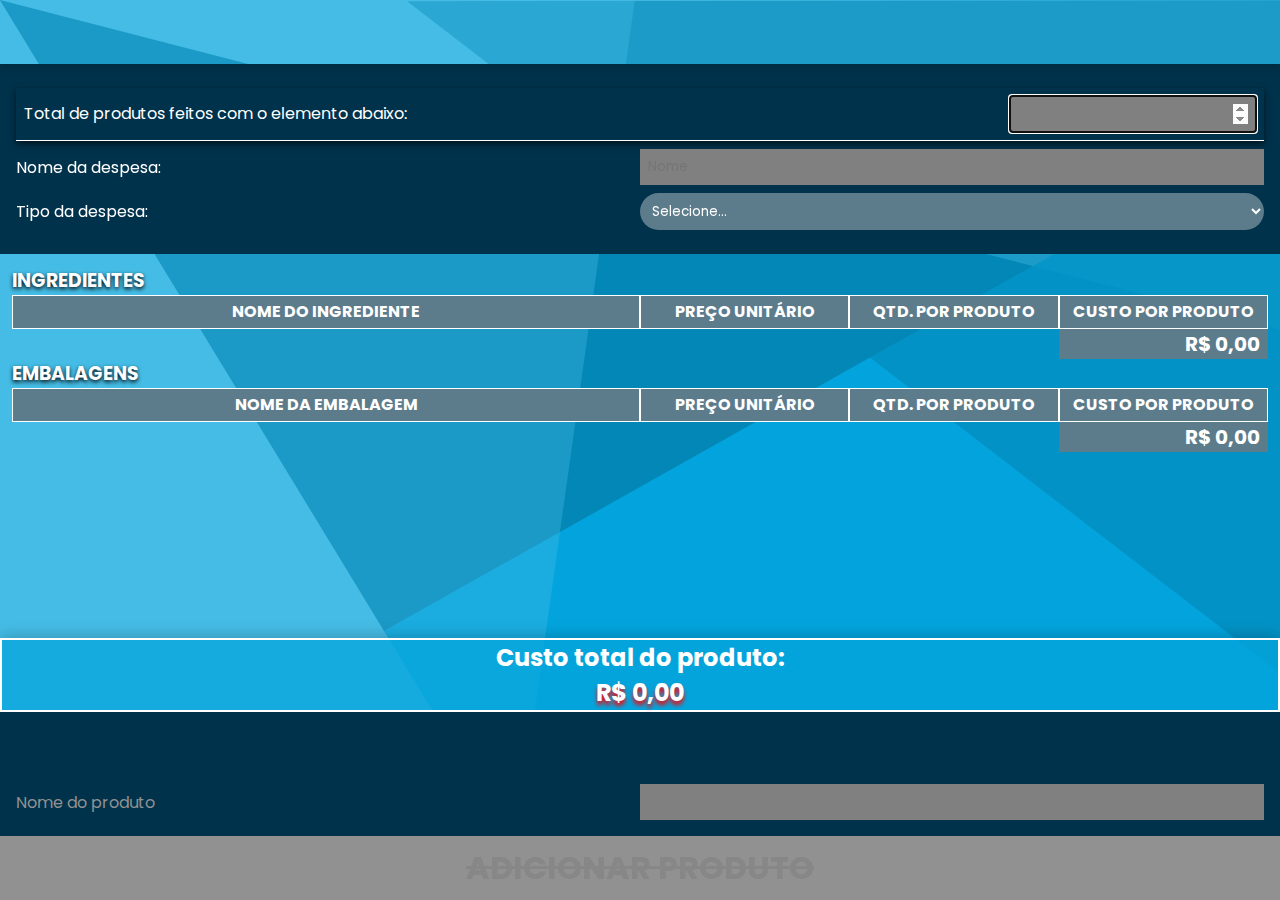
==== commit d108dcc2: "arrumando funcionalidades e o layout" ====
--- a/index.html
+++ b/index.html
@@ -26,11 +26,13 @@
   <header class="cabecalho">
     <h1 class="cabecalho__titulo"></h1>
     
-    <div class="button__nav butiton__nav-effects">
-      <span class="button__nav--line" id="top-line"></span>
-      <span class="button__nav--line" id="middle-line"></span>
-      <span class="button__nav--line" id="bottom-line"></span>
-    </div>
+    <!--
+      <div class="button__nav butiton__nav-effects">
+        <span class="button__nav--line" id="top-line"></span>
+        <span class="button__nav--line" id="middle-line"></span>
+        <span class="button__nav--line" id="bottom-line"></span>
+      </div>
+    -->
     <nav class="navigation navigation-hide">
       <a class="navigation__item" href="">Produtos</a>
       <a class="navigation__item" href="">Calculadora</a>
@@ -133,13 +135,14 @@
     <p>Custo total do produto: </p>
     <p id="custo-total">R$ 0,00</p>
   </div>
-  <form class="formularioProduto" action="">
+  
+  <form class="formularioProduto formularioProduto--inativo" action="">
     <div class="formulario__campo formularioProduto__nome">
       <label for="nome-produto">Nome do produto</label>
-      <input class="formulario__campo--input" type="text" id="nome-produto" required>
+      <input disabled class="formulario__campo--input" type="text" id="nome-produto" required>
     </div>
     
-    <button class="botao botao-produto" type="button">Adicionar produto</button>
+    <button class="botao botao-produto" type="button"><s>Adicionar produto</s></button>
   </form>
 </main>
 <footer>
--- a/css/style.css
+++ b/css/style.css
@@ -27,8 +27,7 @@
 }
 
 .tabelas {
-    min-height: 70vh;
-    
+    min-height: 40vh;
     margin: .75rem;
 }
 .formularioDespesa {
@@ -56,6 +55,7 @@
     .formularioProduto {
         box-shadow: none;
         margin: 0;
+        height: 100%;
     }
     
     main {
@@ -82,6 +82,7 @@
         height: min-content;
     }
     .tabelas {
+        min-height: 70vh;
         margin: 0;
         flex: 75% 1 1;
         grid-area: "tabelas";
--- a/css/formulario/formularioProduto.css
+++ b/css/formulario/formularioProduto.css
@@ -1,7 +1,12 @@
-
+.formularioProduto {
+    position: fixed;
+    bottom: 0;
+    width: 100%;
+}
 .formularioProduto__nome{
-    padding-top: 2rem;
-    padding-bottom: 5rem;
+    padding-top: 1rem;
+    margin-bottom: 0;
+    padding-bottom: 1rem;
 }
 
 .botao-produto {
@@ -12,7 +17,7 @@
     font-weight: 700;
     height: 4rem;
     left: 0;
-    position: fixed;
+    margin-bottom: 0;
     text-shadow: 0 0 black, -1px -1px #444;
     width: 100%;
     box-shadow: 0 .2rem .2rem rgba(0, 0, 0, 0.5) ;
@@ -23,16 +28,26 @@
 .botao-produto:hover {
     background-color: #444;
     color: white;
-
     transition: .5s;
 }
 
+.formularioProduto--inativo .formularioProduto__nome{
+    color: rgb(145, 145, 145);
+}
+.formularioProduto--inativo .botao-produto {
+    background-color: rgb(145, 145, 145);
+    text-shadow: none;
+    color: rgb(135, 135, 135);
+}
+
 @media screen and (min-width: 1400px) {
+    .formularioProduto {
+        position: relative;
+    }
     .botao-produto {
-        position: relative;
         border-radius: 0 5rem 5rem 0;
     }
     .formularioProduto__nome {
-        padding: 0;
+        padding: auto 0;
     }
 }--- a/css/tabela/tabela.css
+++ b/css/tabela/tabela.css
@@ -9,6 +9,7 @@
 }
 .tabela {
     border-spacing: 0;
+    
     text-align: center;
     text-transform: uppercase;
     width: 100%;
--- a/css/custos.css
+++ b/css/custos.css
@@ -16,9 +16,11 @@
 .soma-custos {
     background-color: var(--cor-principal);
     box-shadow: 0 0 1rem rgba(0, 0, 0, 0.25);
+    border: 2px solid white;
     color: white;
     font-size: 1.5rem;
     font-weight: 700;
+    margin: auto 0;
     text-align: center;
 }
 #custo-total {
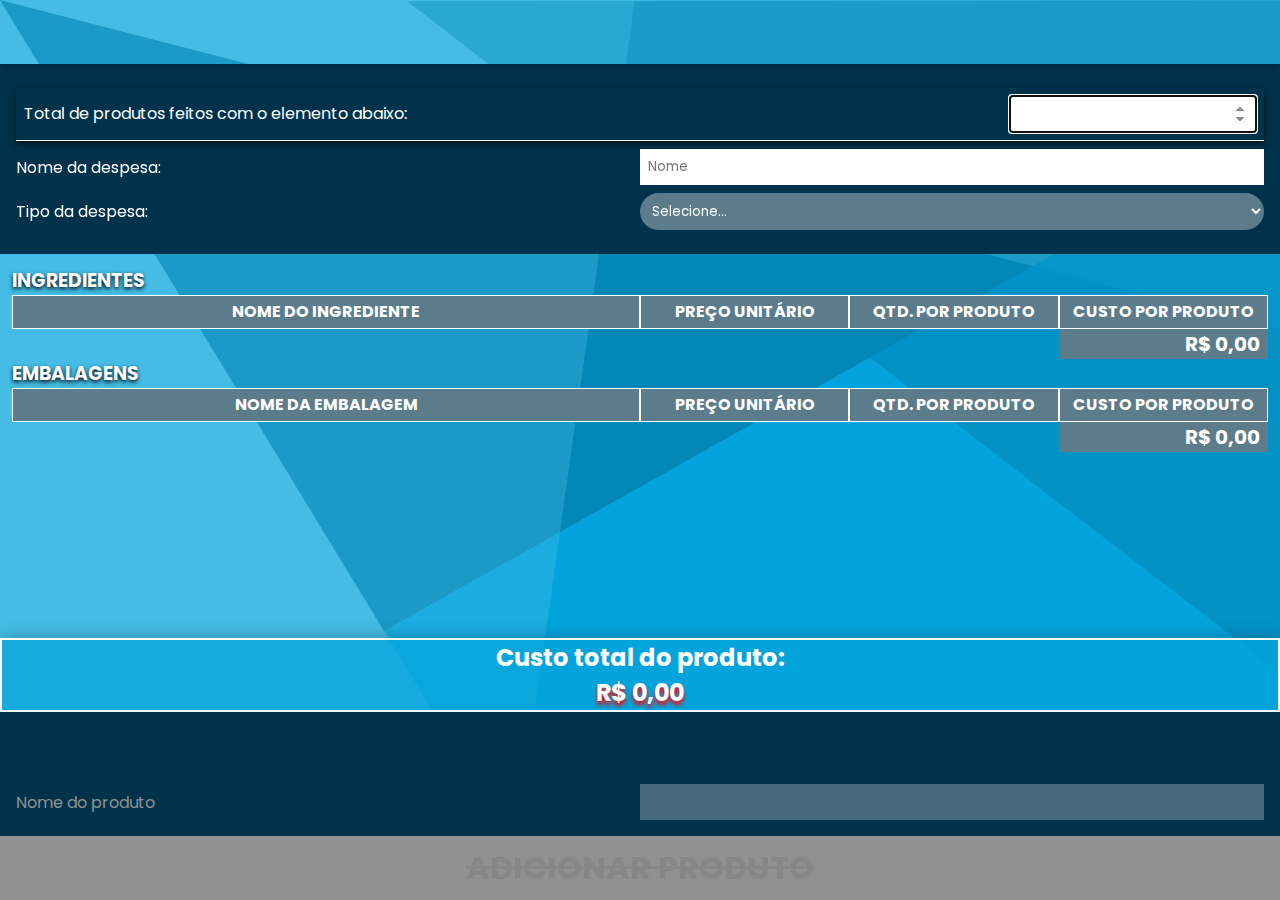
==== commit 1cee4de6: "adicionando icone do projeto cd" ====
--- a/index.html
+++ b/index.html
@@ -5,6 +5,8 @@
   <meta http-equiv="X-UA-Compatible" content="IE=edge">
   <meta name="viewport" content="width=device-width, initial-scale=1.0">
   <title>Calcular Despesas</title>
+
+  <link rel="shortcut icon" href="./assets/img/logo-cd.svg" type="image/x-icon">
   
   <link href="https://fonts.googleapis.com/css2?family=Poppins:wght@300;400;700&display=swap" rel="stylesheet"> 
   
--- a/css/style.css
+++ b/css/style.css
@@ -34,7 +34,6 @@
     padding-top: 1.5rem;
 }
 input {
-    background-color: gray;
     color: white;
     border: .5rem solid white;
 }
